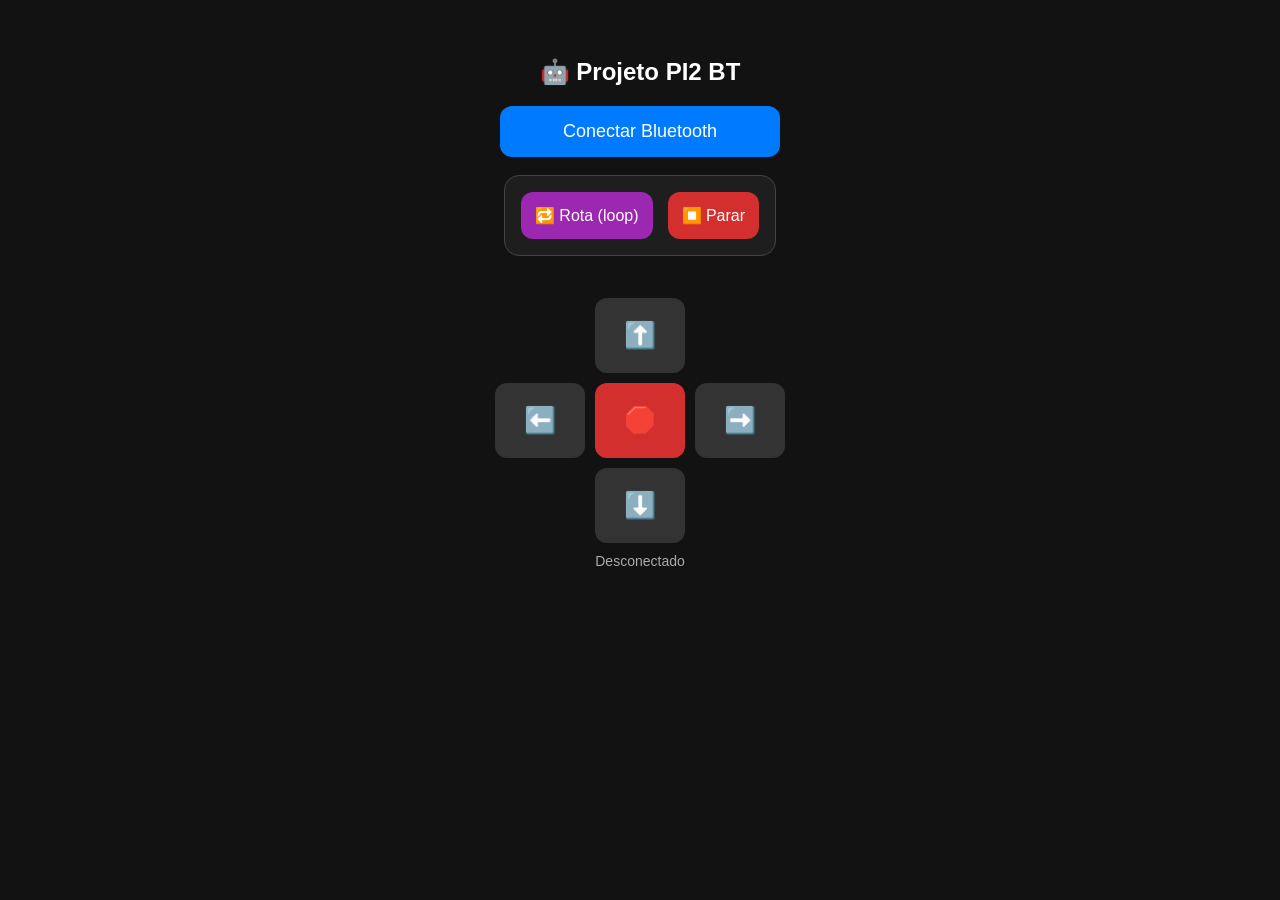
==== web/controle_ble.html @ a1b70e42 "chore: estrutura inicial do repositorio (esp_slave, web, docs, .ia) Firmware esp_slave (ESP32-S3): m" ====
<!DOCTYPE html>
<html lang="pt-br">
<head>
    <meta charset="UTF-8">
    <meta name="viewport" content="width=device-width, initial-scale=1.0">
    <title>Projeto PI2 BT</title>
    <style>
        body { font-family: Arial, sans-serif; display: flex; flex-direction: column; align-items: center; background: #121212; color: white; padding-top: 30px; user-select: none; }
        .grid { display: grid; grid-template-columns: repeat(3, 90px); gap: 10px; margin-top: 24px; }
        button { padding: 22px; font-size: 26px; border: none; border-radius: 12px; background: #333; color: white; cursor: pointer; touch-action: manipulation; }
        button:active, .ativo { background: #666; transform: scale(0.95); }
        #btnConectar { padding: 15px 30px; font-size: 18px; background: #007BFF; width: 280px; transition: 0.3s; margin-bottom: 18px; }
        .vazio { visibility: hidden; }
        .stop { background: #D32F2F !important; }
        .painel-auto { display: flex; gap: 15px; background: #1e1e1e; padding: 16px; border-radius: 15px; margin-bottom: 18px; border: 1px solid #444; }
        .btn-auto { background: #9C27B0; font-size: 16px; padding: 14px; }
        .btn-parar-auto { background: #D32F2F; font-size: 16px; padding: 14px; }
        #status { font-size: 14px; color: #aaa; margin-top: 10px; }
    </style>
</head>
<body>
    <h2>🤖 Projeto PI2 BT</h2>
    <button id="btnConectar">Conectar Bluetooth</button>

    <div class="painel-auto">
        <button class="btn-auto" onclick="enviar('A')">🔁 Rota (loop)</button>
        <button class="btn-parar-auto" onclick="enviar('S')">⏹️ Parar</button>
    </div>

    <div class="grid">
        <div class="vazio"></div>
        <button id="btn-F" onmousedown="enviar('F')" onmouseup="enviar('S')" ontouchstart="enviar('F')" ontouchend="enviar('S')">⬆️</button>
        <div class="vazio"></div>

        <button id="btn-L" onmousedown="enviar('L')" onmouseup="enviar('S')" ontouchstart="enviar('L')" ontouchend="enviar('S')">⬅️</button>
        <button class="stop" onmousedown="enviar('S')" ontouchstart="enviar('S')">🛑</button>
        <button id="btn-R" onmousedown="enviar('R')" onmouseup="enviar('S')" ontouchstart="enviar('R')" ontouchend="enviar('S')">➡️</button>

        <div class="vazio"></div>
        <button id="btn-B" onmousedown="enviar('B')" onmouseup="enviar('S')" ontouchstart="enviar('B')" ontouchend="enviar('S')">⬇️</button>
        <div class="vazio"></div>
    </div>

    <div id="status">Desconectado</div>

    <script>
        let caracteristica_bt;

        document.getElementById('btnConectar').addEventListener('click', async () => {
            try {
                const dispositivo = await navigator.bluetooth.requestDevice({
                    filters: [{ name: 'ROBO_BB8' }],
                    optionalServices: [0x00FF]
                });
                dispositivo.addEventListener('gattserverdisconnected', () => {
                    document.getElementById('status').innerText = 'Desconectado';
                    caracteristica_bt = null;
                });
                const servidor = await dispositivo.gatt.connect();
                const servico = await servidor.getPrimaryService(0x00FF);
                caracteristica_bt = await servico.getCharacteristic(0xFF01);

                const btn = document.getElementById('btnConectar');
                btn.innerText = 'Conectado!';
                btn.style.background = '#4CAF50';
                document.getElementById('status').innerText = 'Conectado a ROBO_BB8';
            } catch (erro) {
                alert('Falha na conexão: ' + erro);
            }
        });

        async function enviar(comando) {
            if (!caracteristica_bt) return;
            const codificador = new TextEncoder();
            try {
                await caracteristica_bt.writeValue(codificador.encode(comando));
            } catch (err) {
                console.log(err);
            }
        }

        document.addEventListener('keydown', (event) => {
            if (event.repeat) return;
            const tecla = event.key.toLowerCase();
            if (tecla === 'w' || tecla === 'arrowup')         { enviar('F'); document.getElementById('btn-F').classList.add('ativo'); }
            else if (tecla === 'a' || tecla === 'arrowleft')  { enviar('L'); document.getElementById('btn-L').classList.add('ativo'); }
            else if (tecla === 's' || tecla === 'arrowdown')  { enviar('B'); document.getElementById('btn-B').classList.add('ativo'); }
            else if (tecla === 'd' || tecla === 'arrowright') { enviar('R'); document.getElementById('btn-R').classList.add('ativo'); }
            else if (tecla === ' ') { enviar('S'); }
        });

        document.addEventListener('keyup', (event) => {
            const tecla = event.key.toLowerCase();
            if (['w', 'a', 's', 'd', 'arrowup', 'arrowleft', 'arrowdown', 'arrowright'].includes(tecla)) {
                enviar('S');
                ['btn-F', 'btn-L', 'btn-B', 'btn-R'].forEach(id => document.getElementById(id).classList.remove('ativo'));
            }
        });
    </script>
</body>
</html>
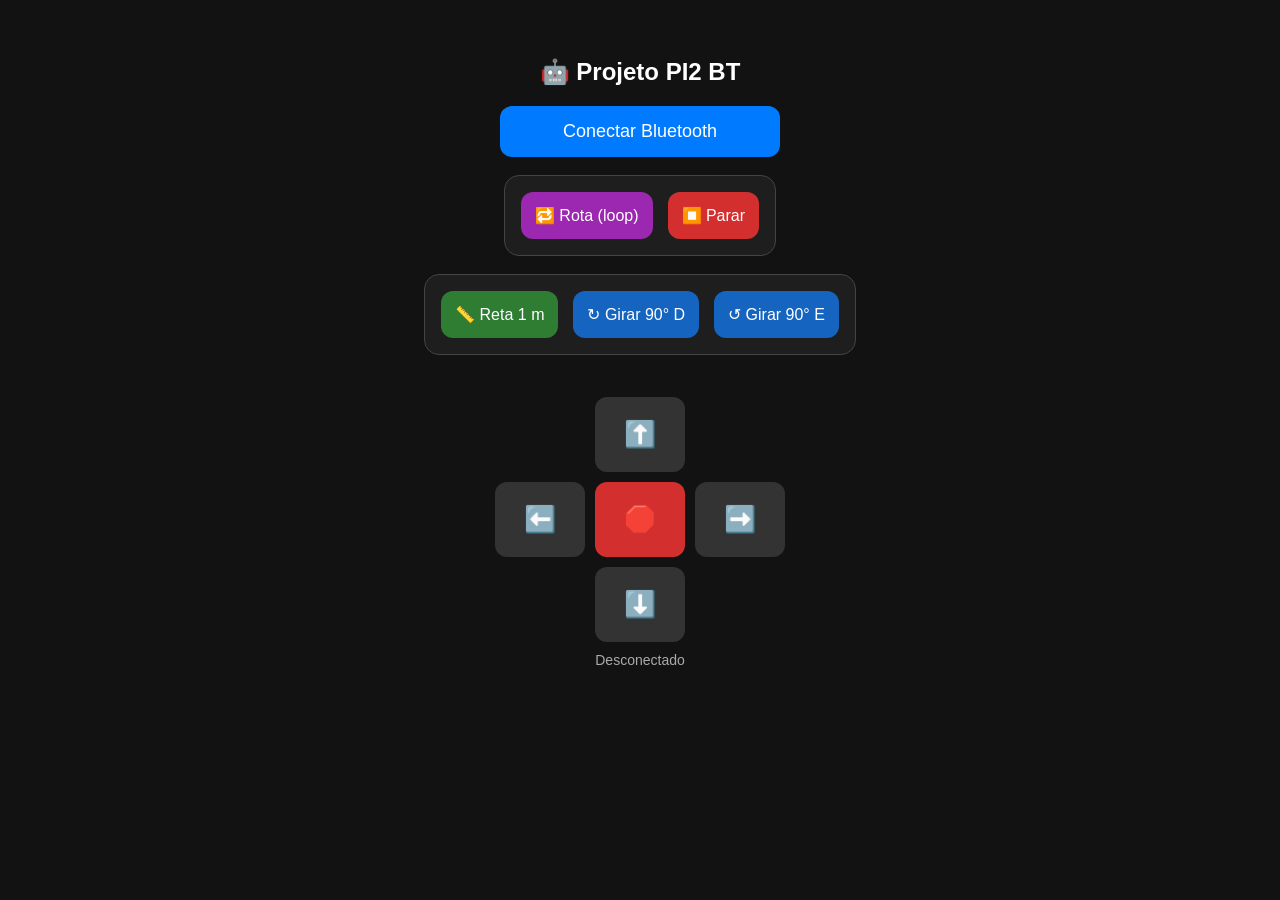
==== commit 4f40257f: "test: comandos BLE de calibracao (reta 1 m / giro 90) + log detalhado - Escravo: comandos BLE 1/9/8 " ====
--- a/web/controle_ble.html
+++ b/web/controle_ble.html
@@ -25,6 +25,12 @@
     <div class="painel-auto">
         <button class="btn-auto" onclick="enviar('A')">🔁 Rota (loop)</button>
         <button class="btn-parar-auto" onclick="enviar('S')">⏹️ Parar</button>
+    </div>
+
+    <div class="painel-auto">
+        <button class="btn-auto" style="background:#2E7D32" onclick="enviar('1')">📏 Reta 1 m</button>
+        <button class="btn-auto" style="background:#1565C0" onclick="enviar('9')">↻ Girar 90° D</button>
+        <button class="btn-auto" style="background:#1565C0" onclick="enviar('8')">↺ Girar 90° E</button>
     </div>
 
     <div class="grid">
